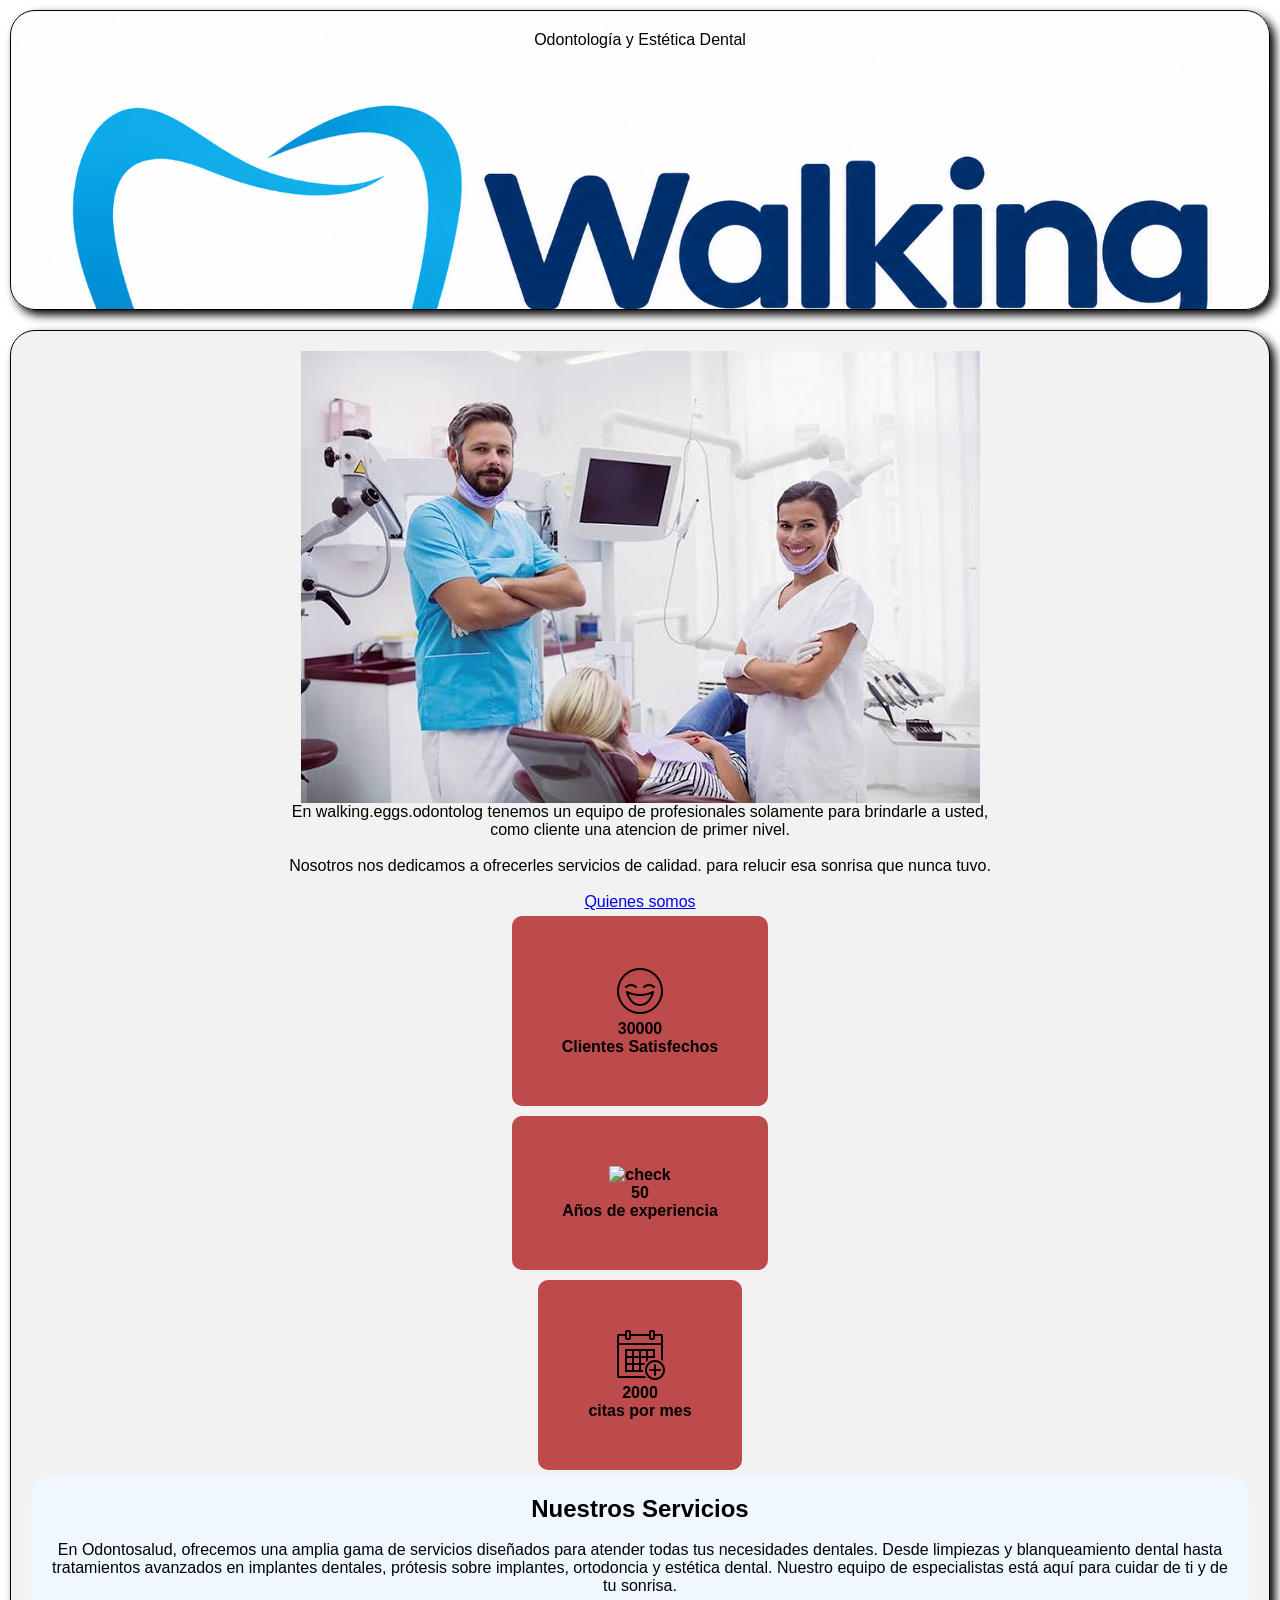
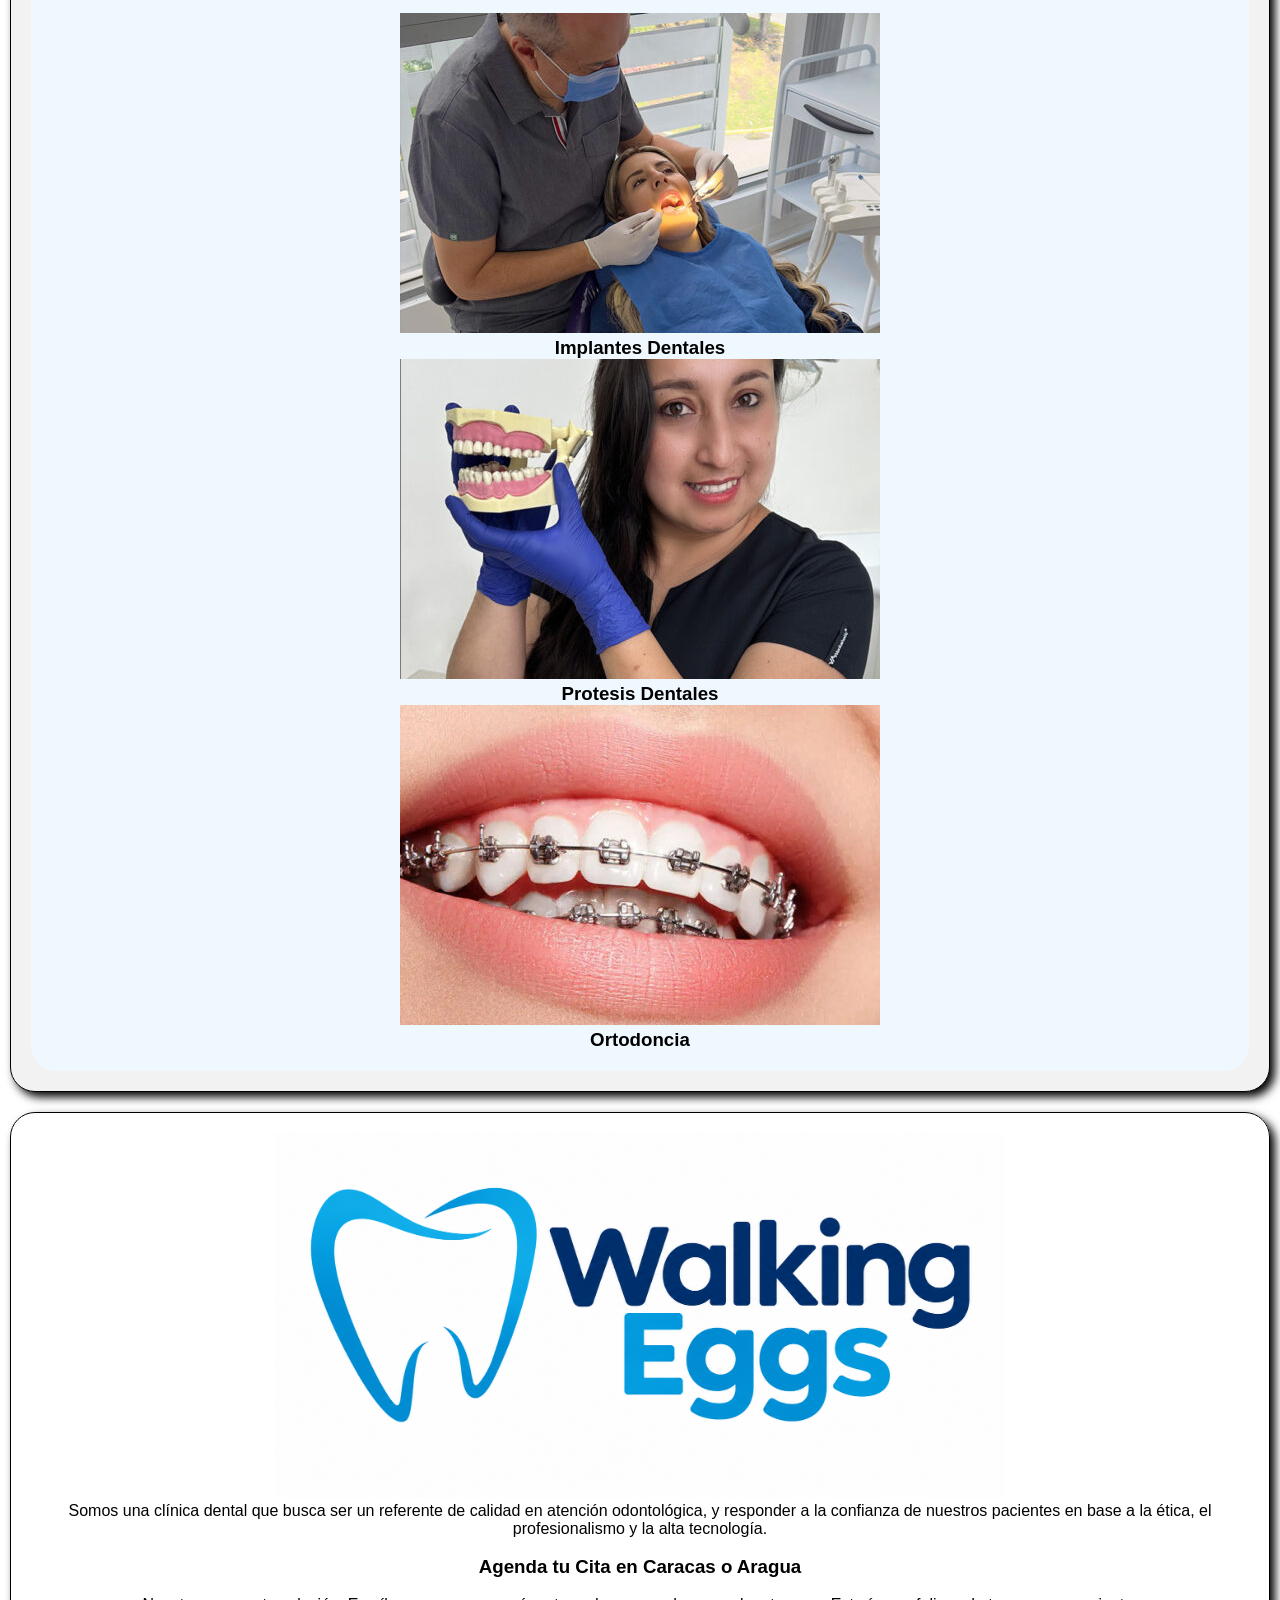
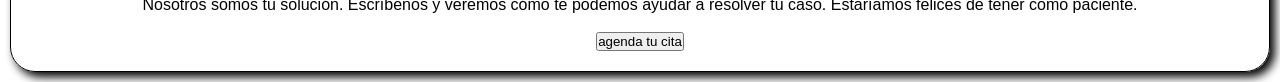
==== templates/main.html @ 9abac3b7 "estructura Html principal" ====
<!DOCTYPE html>
<html lang="es">
<head>
    <meta charset="UTF-8">
    <meta name="viewport" content="width=device-width, initial-scale=1.0">
    <link rel="stylesheet" href="../static/images/style.css">
    <title>Walking Eggs</title>
</head>
<body class="body">
<header class="header">

    <p>Odontología y Estética Dental</p>

</header>
<main class="main">
     <img src="../static/images/equipo.jpg" alt="equipo foto" class="equipo">
    <section  class="article">
       <p>En walking.eggs.odontolog tenemos un equipo de profesionales solamente para brindarle a usted, <br> como cliente una atencion de primer nivel.</p>
       <br>
       <p>Nosotros nos dedicamos a ofrecerles servicios de calidad. para relucir esa sonrisa que nunca tuvo.</p>
       <br>
        <nav>
         <a href="../templates/citas.html" class="boton"> <p>Quienes somos </p></a>
       </nav>
    </section>
   <article class="widget">
      <img src="../static/images/icons8-lol-50.png" alt="lol" class="lolicon1">
      <p>30000 <br>Clientes Satisfechos</p>
    </article>
   <article class="widget">
     <img src="../static/images/icons8-comprobado-50.png" alt="check" class="checkicon">
      <p>50 <br>Años de experiencia</p>
    </article>
   <article class="widget">
        <img src="../static/images/icons8-calendario-más-50.png" alt="calendario" class="calendarioicon">
        <p>2000 <br>citas por mes</p>
    </article>
    <section class="Servicios">
        <h1>Nuestros Servicios</h1>
        <br>
        <p>En Odontosalud, ofrecemos una amplia gama de servicios diseñados para atender todas tus necesidades dentales. Desde limpiezas y blanqueamiento dental hasta tratamientos avanzados en implantes dentales, prótesis sobre implantes, ortodoncia y estética dental. Nuestro equipo de especialistas está aquí para cuidar de ti y de tu sonrisa.</p>
        <br>
    <article class="serviciosArt">    
        <img src="../static/images/implantes-dentales-480x320.jpg" alt="implante dental" class="implanteimg">
        <h3>Implantes Dentales</h3>
      </article> 
          <article class="serviciosArt">    
        <img src="../static/images/protesis-dentales22-480x320.jpg" alt="implante dental" class="implanteimg">
        <h3>Protesis Dentales</h3>
      </article> 
          <article class="serviciosArt">    
        <img src="../static/images/ortodoncia-480x320.jpg" alt="implante dental" class="implanteimg">
        <h3>Ortodoncia</h3>
      </article> 
    </section>
  
</main>
<footer class="footer">
   
       <section class="Info">
         <img src="../static/images/WalkingEggsLogo.png" alt="" style="width: 60%;">
       <p>Somos una clínica dental que busca ser un referente de calidad en atención odontológica, y responder a la confianza de nuestros pacientes en base a la ética, el profesionalismo y la alta tecnología.</p>
       <br>
      <h3>Agenda tu Cita en Caracas o Aragua</h3>
      <br>
       <p>Nosotros somos tu solución. Escríbenos y veremos cómo te podemos ayudar a resolver tu caso. Estaríamos felices de tener como paciente.</p>
       <br>
       <button>agenda tu cita</button>
    </section>
</footer>
</body>
</html>
---- static/images/style.css ----
* {
    box-sizing: border-box;
    margin: 0;
    padding: 0;
    font-family: apple-system, BlinkMacSystemFont, "Segoe UI", Roboto, Oxygen-Sans, Ubuntu, Cantarell, "Helvetica Neue", sans-serif;
}
.body {
    display: grid;
    grid-template-rows: auto auto auto;
}
.header, .main, .aside, .footer {
    display: flex;
    padding: 20px;
    margin: 10px;
    border: 1px solid #000000;
    box-shadow: 5px 5px 10px #020202;
    border-radius: 25px;
}
.header {
    position: sticky;
    top: 0;
    z-index: 10;

    background-image: url(WalkingEggsLogo.png);
    background-size: cover;
    flex-direction: column;
    align-items: center;
    height: 300px;
    width: auto;
}
.main {
    flex-direction: column;
    align-items: center;
    background-color: #f2f2f2;
    height: auto;
    width: auto;
}

.widget{
    background-color: #be4b4b;
    padding: 50px;
    border-radius: 10px;
    text-align: center;
    font-weight: bold;
    transition: transform 0.3s ease;
    margin: 5px;
}
.widget:hover{
    background-color: #be4b4b;
    cursor: pointer;
    color: #ffffff;
    opacity: 1;
    transform: translateY(-5px);
}
.Servicios{
    display: flex;
    flex-direction: column;
    background-color: aliceblue;
    border-radius: 25px;
    padding: 20px;
    align-items: center;
    text-align: center;
}
.footer{
    display: flex;
    flex-direction: column;
    text-align: center;
}
p {
    text-align: center;
}
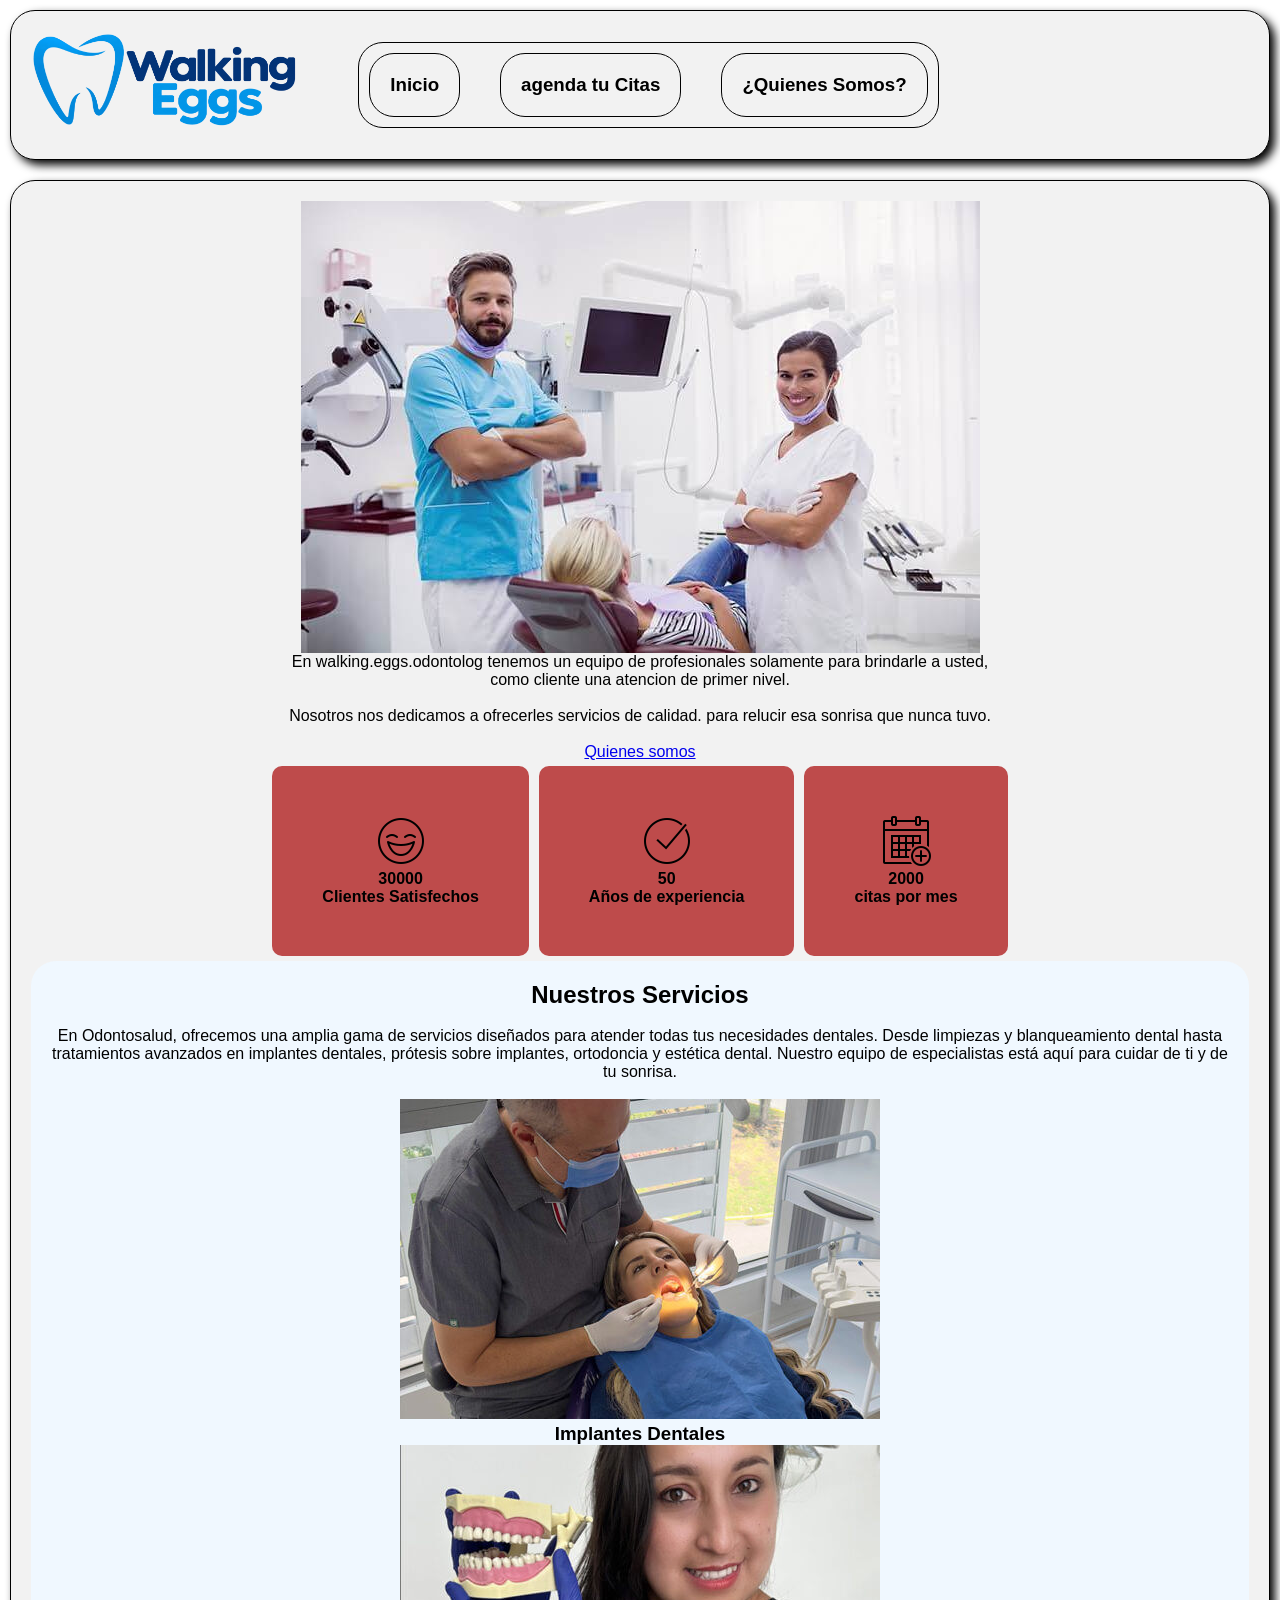
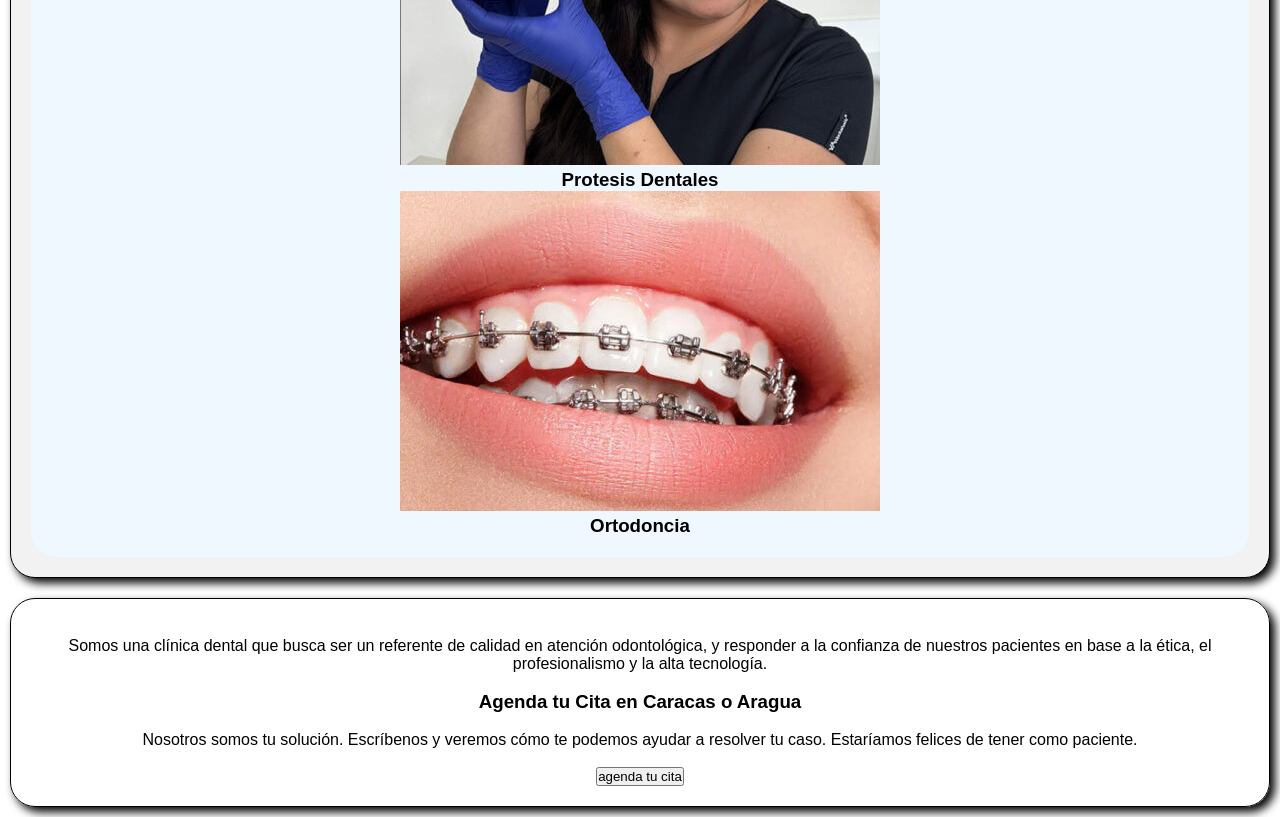
==== commit 2893c1b7: "se añadio barra de headery se convirtieron los widgets de trayectoria en columnas" ====
--- a/templates/main.html
+++ b/templates/main.html
@@ -8,12 +8,18 @@
 </head>
 <body class="body">
 <header class="header">
-
-    <p>Odontología y Estética Dental</p>
+  <img src="../static/images/WalkingEggsLogoNoFondo(OP).png" alt="LogodeWeb"class="LogoHeader">
+  <section>
+    <nav class="Headernav">
+      <a href="main.html" class="HeadernavW"> <h3>Inicio</h3></a>
+      <a href="citas.html" class="HeadernavW"> <h3>agenda tu Citas</h3> </a>
+      <a href="none"class="HeadernavW"> <h3>¿Quienes Somos?</h3></a>
+    </nav>
+  </section>
 
 </header>
 <main class="main">
-     <img src="../static/images/equipo.jpg" alt="equipo foto" class="equipo">
+     <img src="../static/images/equipo (OP).jpg" alt="equipo foto" class="equipo">
     <section  class="article">
        <p>En walking.eggs.odontolog tenemos un equipo de profesionales solamente para brindarle a usted, <br> como cliente una atencion de primer nivel.</p>
        <br>
@@ -22,34 +28,36 @@
         <nav>
          <a href="../templates/citas.html" class="boton"> <p>Quienes somos </p></a>
        </nav>
-    </section>
+    </section >
+    <section class="Widgets">
    <article class="widget">
-      <img src="../static/images/icons8-lol-50.png" alt="lol" class="lolicon1">
+      <img src="../static/images/icons8-lol-50 (OP).png" alt="lol" class="lolicon1">
       <p>30000 <br>Clientes Satisfechos</p>
     </article>
    <article class="widget">
-     <img src="../static/images/icons8-comprobado-50.png" alt="check" class="checkicon">
+     <img src="../static/images/icons8-comprobado-50 (OP).png" alt="check" class="checkicon">
       <p>50 <br>Años de experiencia</p>
     </article>
    <article class="widget">
-        <img src="../static/images/icons8-calendario-más-50.png" alt="calendario" class="calendarioicon">
+        <img src="../static/images/icons8-calendario-más-50 (OP).png" alt="calendario" class="calendarioicon">
         <p>2000 <br>citas por mes</p>
     </article>
+    </section>
     <section class="Servicios">
         <h1>Nuestros Servicios</h1>
         <br>
         <p>En Odontosalud, ofrecemos una amplia gama de servicios diseñados para atender todas tus necesidades dentales. Desde limpiezas y blanqueamiento dental hasta tratamientos avanzados en implantes dentales, prótesis sobre implantes, ortodoncia y estética dental. Nuestro equipo de especialistas está aquí para cuidar de ti y de tu sonrisa.</p>
         <br>
     <article class="serviciosArt">    
-        <img src="../static/images/implantes-dentales-480x320.jpg" alt="implante dental" class="implanteimg">
+        <img src="../static/images/implantes-dentales-480x320 (OP).jpg" alt="implante dental" class="implanteimg">
         <h3>Implantes Dentales</h3>
       </article> 
           <article class="serviciosArt">    
-        <img src="../static/images/protesis-dentales22-480x320.jpg" alt="implante dental" class="implanteimg">
+        <img src="../static/images/protesis-dentales22-480x320 (OP).jpg" alt="implante dental" class="implanteimg">
         <h3>Protesis Dentales</h3>
       </article> 
           <article class="serviciosArt">    
-        <img src="../static/images/ortodoncia-480x320.jpg" alt="implante dental" class="implanteimg">
+        <img src="../static/images/ortodoncia-480x320 (OP).jpg" alt="implante dental" class="implanteimg">
         <h3>Ortodoncia</h3>
       </article> 
     </section>
@@ -58,7 +66,7 @@
 <footer class="footer">
    
        <section class="Info">
-         <img src="../static/images/WalkingEggsLogo.png" alt="" style="width: 60%;">
+         <img src="../static/images/WalkingEggsLogo (OP).png" alt="" style="width: 60%;">
        <p>Somos una clínica dental que busca ser un referente de calidad en atención odontológica, y responder a la confianza de nuestros pacientes en base a la ética, el profesionalismo y la alta tecnología.</p>
        <br>
       <h3>Agenda tu Cita en Caracas o Aragua</h3>
--- a/static/images/style.css
+++ b/static/images/style.css
@@ -17,16 +17,47 @@
     border-radius: 25px;
 }
 .header {
+    display: flex;
     position: sticky;
     top: 0;
     z-index: 10;
-
-    background-image: url(WalkingEggsLogo.png);
-    background-size: cover;
-    flex-direction: column;
+    flex-direction: row;
     align-items: center;
-    height: 300px;
+    height: 150px;
     width: auto;
+    background-color: #f2f2f2;
+}
+.LogoHeader{
+    height: 90%;
+    align-items:baseline;
+    align-self: baseline;
+}
+.Headernav{
+    display: flex;
+    flex-direction: row;
+    border: 0.5px solid #000000;
+    border-radius: 25px;
+    margin-left: 60px;
+    flex-wrap: wrap;
+    gap: 20px;
+}
+.HeadernavW{
+    text-decoration: none;
+    color: black;
+    margin: 10px;
+    border: 0.5px solid #000000;
+    border-radius: 25px;
+    padding: 20px;
+    transition: transform 0.5s ease;
+}
+.HeadernavW:hover{
+    background-color: darkgreen;
+    color: #ffffff;
+    border: 0.5px solid #000000;
+    border-radius: 25px;
+    box-shadow: 5px 5px 10px #020202;
+    transform: translateY(-5px);
+    
 }
 .main {
     flex-direction: column;
@@ -35,7 +66,10 @@
     height: auto;
     width: auto;
 }
-
+.Widgets{
+    display: flex;
+    flex-direction: row;
+}
 .widget{
     background-color: #be4b4b;
     padding: 50px;
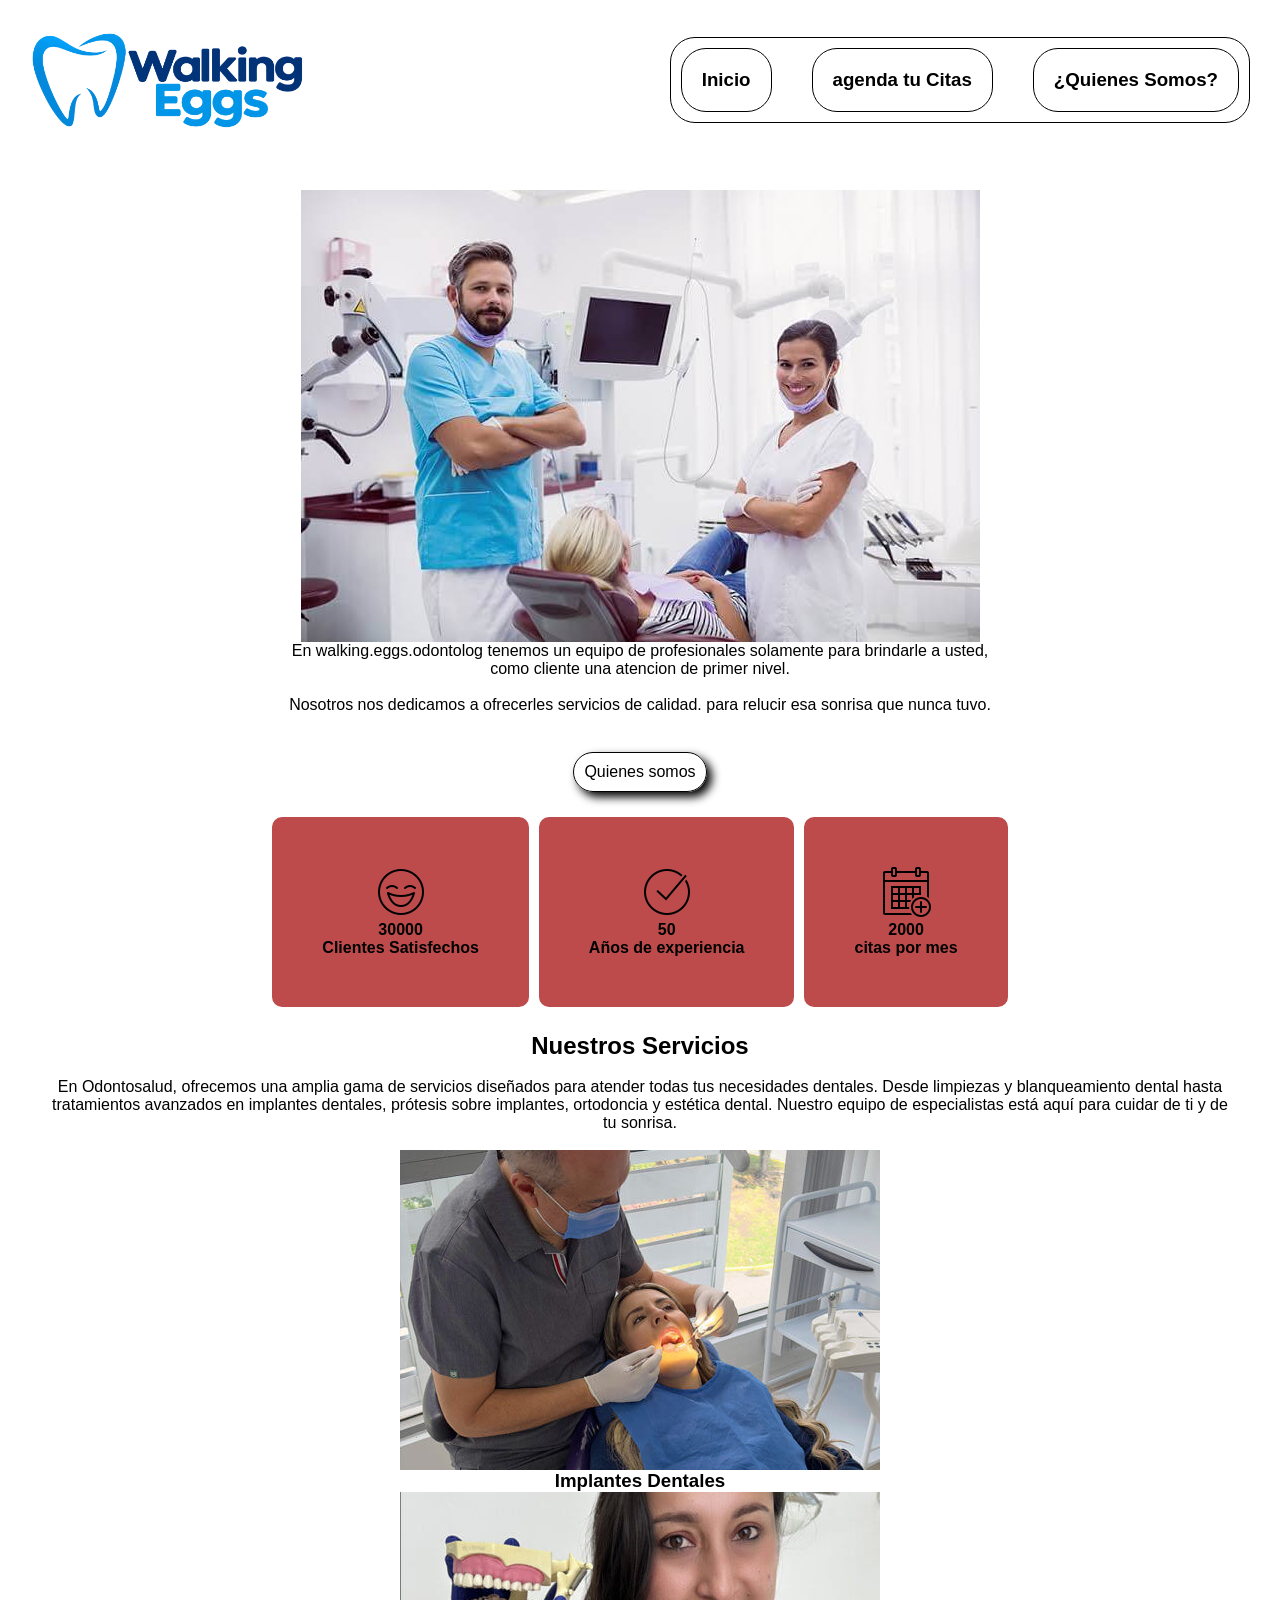
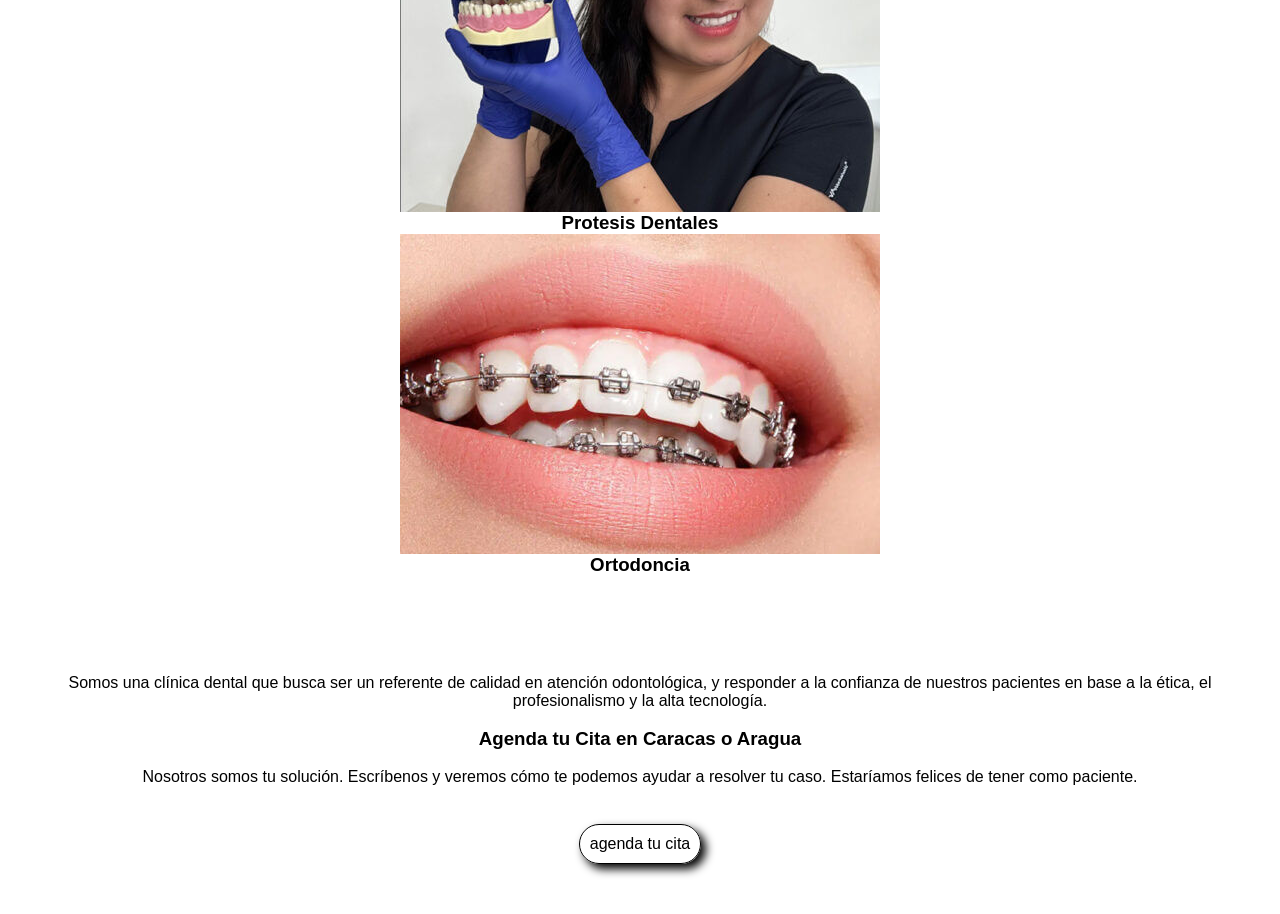
==== commit 95bd3710: "correccion del menu header y arreglo de botones" ====
--- a/templates/main.html
+++ b/templates/main.html
@@ -13,7 +13,7 @@
     <nav class="Headernav">
       <a href="main.html" class="HeadernavW"> <h3>Inicio</h3></a>
       <a href="citas.html" class="HeadernavW"> <h3>agenda tu Citas</h3> </a>
-      <a href="none"class="HeadernavW"> <h3>¿Quienes Somos?</h3></a>
+      <a href="none"class="HeadernavW" class="HNWho"> <h3>¿Quienes Somos?</h3></a>
     </nav>
   </section>
 
@@ -25,9 +25,7 @@
        <br>
        <p>Nosotros nos dedicamos a ofrecerles servicios de calidad. para relucir esa sonrisa que nunca tuvo.</p>
        <br>
-        <nav>
          <a href="../templates/citas.html" class="boton"> <p>Quienes somos </p></a>
-       </nav>
     </section >
     <section class="Widgets">
    <article class="widget">
@@ -73,7 +71,7 @@
       <br>
        <p>Nosotros somos tu solución. Escríbenos y veremos cómo te podemos ayudar a resolver tu caso. Estaríamos felices de tener como paciente.</p>
        <br>
-       <button>agenda tu cita</button>
+         <a href="../templates/citas.html" class="boton"> <p> agenda tu cita </p></a>
     </section>
 </footer>
 </body>
--- a/static/images/style.css
+++ b/static/images/style.css
@@ -12,34 +12,36 @@
     display: flex;
     padding: 20px;
     margin: 10px;
-    border: 1px solid #000000;
-    box-shadow: 5px 5px 10px #020202;
-    border-radius: 25px;
+
 }
 .header {
     display: flex;
+    flex-direction: row;
+    align-items: center;
+    justify-content: space-between;
+    height: auto;
     position: sticky;
     top: 0;
     z-index: 10;
-    flex-direction: row;
-    align-items: center;
-    height: 150px;
     width: auto;
-    background-color: #f2f2f2;
+    background-color: white;
 }
+
 .LogoHeader{
-    height: 90%;
-    align-items:baseline;
-    align-self: baseline;
+  max-height: 100px;
+  
 }
 .Headernav{
     display: flex;
     flex-direction: row;
     border: 0.5px solid #000000;
     border-radius: 25px;
-    margin-left: 60px;
+    margin-left: 0;
     flex-wrap: wrap;
     gap: 20px;
+}
+.HNWHo{
+    align-self: center;
 }
 .HeadernavW{
     text-decoration: none;
@@ -57,12 +59,12 @@
     border-radius: 25px;
     box-shadow: 5px 5px 10px #020202;
     transform: translateY(-5px);
-    
 }
+
 .main {
     flex-direction: column;
     align-items: center;
-    background-color: #f2f2f2;
+    background-color: #ffffff;
     height: auto;
     width: auto;
 }
@@ -89,11 +91,15 @@
 .Servicios{
     display: flex;
     flex-direction: column;
-    background-color: aliceblue;
+    background-color: ffffff;
     border-radius: 25px;
     padding: 20px;
     align-items: center;
     text-align: center;
+}
+.implanteimg{
+    display: flex;
+    flex-direction: row;
 }
 .footer{
     display: flex;
@@ -103,3 +109,27 @@
 p {
     text-align: center;
 }
+.article{
+    align-items: center;
+}
+.boton {
+    display: flex;
+    width: max-content;
+    margin: 20px auto;
+    border: 0.5px solid #000000;
+    border-radius: 25px;
+    box-shadow: 5px 5px 10px #020202;
+    padding: 10px;
+    justify-content: center;
+    text-decoration: none;
+    color: #000000;
+    transition:transform  0.3s ease;
+}
+.boton:hover{
+    background-color: darkgreen;
+    color: #ffffff;
+    border: 0.5px solid #000000;
+    border-radius: 25px;
+    box-shadow: 5px 5px 10px #020202;
+    transform: translateY(-5px);
+}
